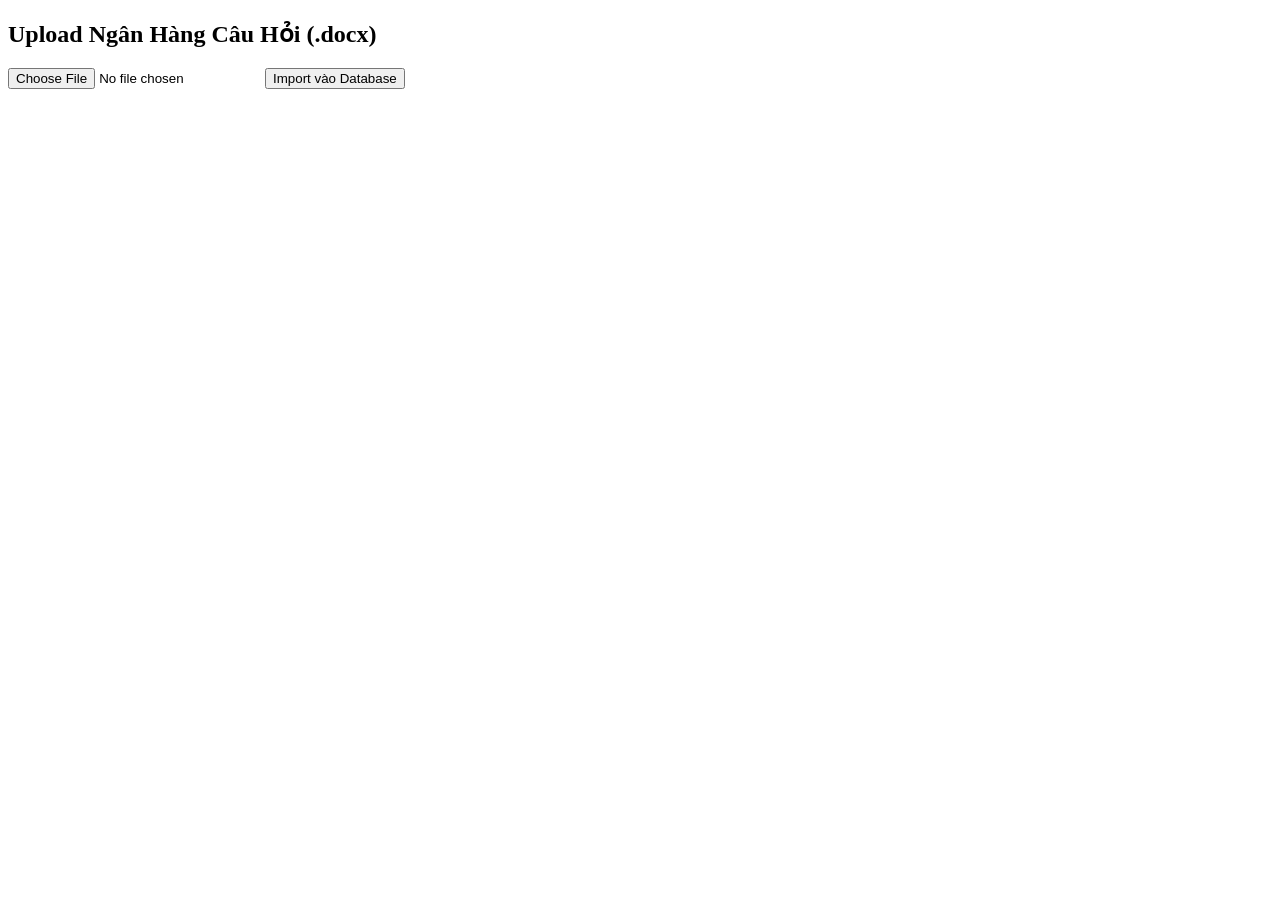
==== admin.html @ 396b7f49 "Create admin.html" ====
<!DOCTYPE html>
<html>
<head><title>Admin - Upload Đề Thi</title></head>
<body>
    <h2>Upload Ngân Hàng Câu Hỏi (.docx)</h2>
    <input type="file" id="wordFile" accept=".docx">
    <button onclick="uploadFile()">Import vào Database</button>
    <p id="status"></p>

    <script>
        function uploadFile() {
            let file = document.getElementById('wordFile').files[0];
            if (!file) { alert("Vui lòng chọn file Word!"); return; }

            let formData = new FormData();
            formData.append("word_file", file);

            document.getElementById('status').innerText = "Đang xử lý...";

            // Nhớ thay bằng tên miền Viettel của bạn
            fetch("https://domain-cua-ban.com/api/api_upload.php", {
                method: "POST",
                body: formData
            })
            .then(res => res.json())
            .then(data => {
                document.getElementById('status').innerText = data.message;
            });
        }
    </script>
</body>
</html>
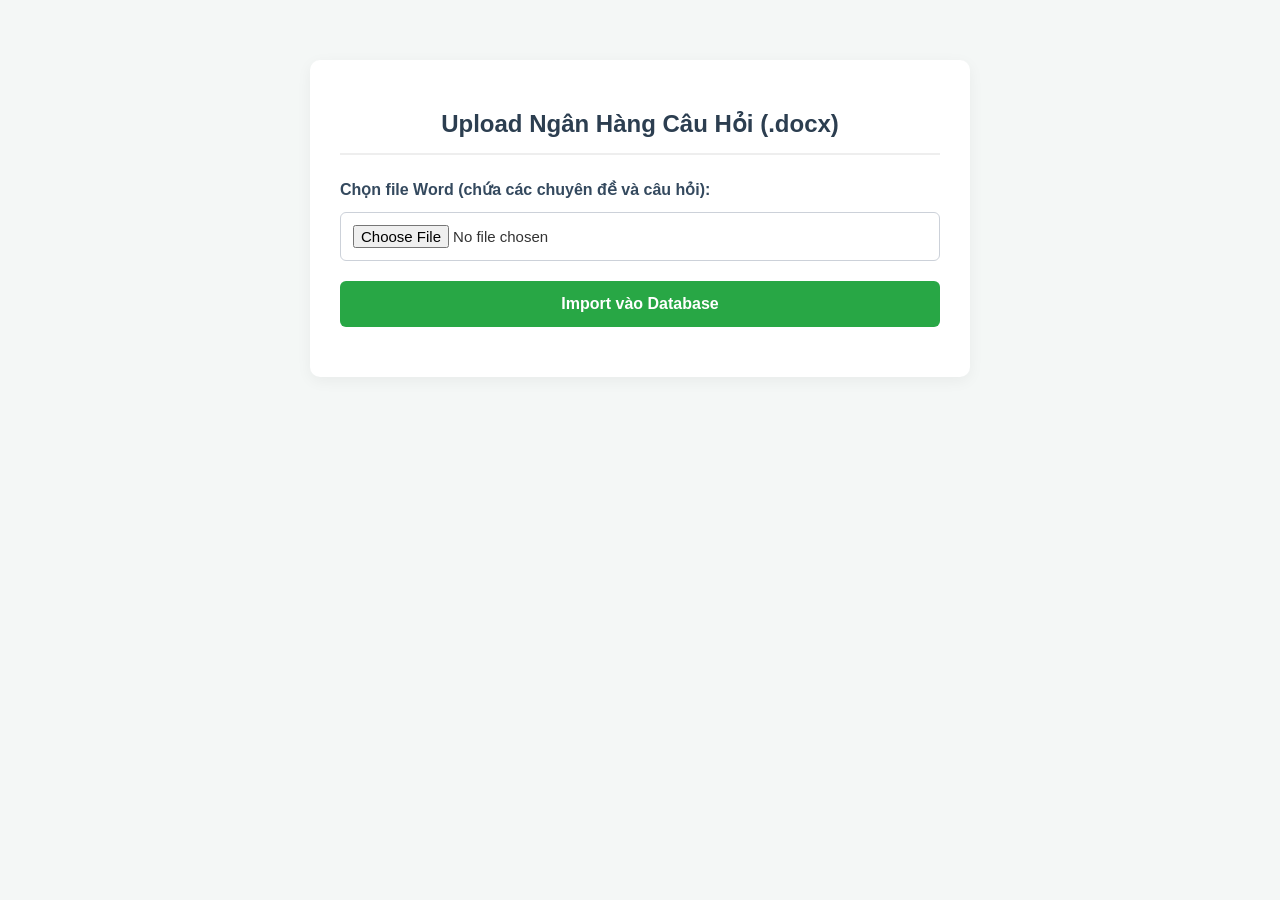
==== commit a2723b3a: "Update admin.html" ====
--- a/admin.html
+++ b/admin.html
@@ -1,12 +1,24 @@
 <!DOCTYPE html>
-<html>
-<head><title>Admin - Upload Đề Thi</title></head>
+<html lang="vi">
+<head>
+    <meta charset="UTF-8">
+    <title>Admin - Upload Đề Thi</title>
+    <link rel="stylesheet" href="css/style.css">
+</head>
 <body>
-    <h2>Upload Ngân Hàng Câu Hỏi (.docx)</h2>
-    <input type="file" id="wordFile" accept=".docx">
-    <button onclick="uploadFile()">Import vào Database</button>
-    <p id="status"></p>
+    <div class="container" style="max-width: 600px; margin-top: 40px;">
+        <h2>Upload Ngân Hàng Câu Hỏi (.docx)</h2>
+        
+        <div class="form-group">
+            <label>Chọn file Word (chứa các chuyên đề và câu hỏi):</label>
+            <input type="file" id="wordFile" accept=".docx">
+        </div>
+        
+        <button onclick="uploadFile()" class="btn-success">Import vào Database</button>
+        <p id="status"></p>
+    </div>
 
+    <!-- Script gọi thẳng lên API Viettel -->
     <script>
         function uploadFile() {
             let file = document.getElementById('wordFile').files[0];
@@ -15,16 +27,19 @@
             let formData = new FormData();
             formData.append("word_file", file);
 
-            document.getElementById('status').innerText = "Đang xử lý...";
+            document.getElementById('status').innerText = "Đang xử lý dữ liệu... Vui lòng chờ!";
 
-            // Nhớ thay bằng tên miền Viettel của bạn
-            fetch("https://domain-cua-ban.com/api/api_upload.php", {
+            // Thay bằng domain Viettel của bạn
+            fetch("https://domain-cua-ban.com/api_tracnghiem/api_upload.php", {
                 method: "POST",
                 body: formData
             })
             .then(res => res.json())
             .then(data => {
                 document.getElementById('status').innerText = data.message;
+            })
+            .catch(error => {
+                document.getElementById('status').innerText = "Lỗi kết nối tới Server!";
             });
         }
     </script>
--- a/css/style.css
+++ b/css/style.css
@@ -0,0 +1,27 @@
+/* --- THIẾT LẬP CHUNG --- */
+body { font-family: 'Segoe UI', Tahoma, Geneva, Verdana, sans-serif; background: #f4f7f6; color: #333; padding: 20px; margin: 0; }
+.container { max-width: 800px; margin: 0 auto; background: #ffffff; padding: 30px; border-radius: 10px; box-shadow: 0 4px 15px rgba(0,0,0,0.05); }
+.hidden { display: none; }
+h2 { color: #2c3e50; text-align: center; margin-bottom: 25px; border-bottom: 2px solid #eee; padding-bottom: 15px; }
+
+/* --- FORM GHI DANH & NÚT BẤM --- */
+.form-group { margin-bottom: 20px; }
+.form-group label { display: block; font-weight: 600; margin-bottom: 8px; color: #34495e; }
+input[type="text"], input[type="number"], input[type="file"] { width: 100%; padding: 12px; margin-top: 5px; box-sizing: border-box; border: 1px solid #ccd1d9; border-radius: 6px; font-size: 15px; transition: border-color 0.3s; }
+input:focus { border-color: #3498db; outline: none; }
+button { background: #007bff; color: white; border: none; padding: 14px 20px; cursor: pointer; width: 100%; font-size: 16px; font-weight: bold; border-radius: 6px; transition: background 0.3s; }
+button:hover { background: #0056b3; }
+button.btn-success { background: #28a745; }
+button.btn-success:hover { background: #218838; }
+
+/* --- GIAO DIỆN BÀI THI DẠNG BẢNG --- */
+.timer { font-size: 24px; color: #e74c3c; font-weight: bold; text-align: right; background: #fadbd8; display: inline-block; padding: 5px 15px; border-radius: 5px; float: right; margin-bottom: 15px; }
+.question-box { background: #ffffff; border: 1px solid #ccd1d9; border-radius: 8px; overflow: hidden; margin-bottom: 25px; box-shadow: 0 2px 5px rgba(0,0,0,0.05); clear: both; }
+.question-title { background: #f1f5f9; padding: 15px 20px; font-size: 17px; font-weight: bold; color: #1e293b; border-bottom: 1px solid #ccd1d9; line-height: 1.5; }
+.options { display: flex; flex-direction: column; }
+.options label.option-row { display: flex; justify-content: space-between; align-items: center; padding: 14px 20px; margin: 0; cursor: pointer; background: #ffffff; border-bottom: 1px solid #e2e8f0; transition: background 0.2s; }
+.options label.option-row:last-child { border-bottom: none; }
+.options label.option-row:hover { background: #f8fafc; }
+.option-text { flex: 1; padding-right: 20px; font-size: 16px; color: #334155; }
+.options input[type="radio"] { width: 20px; height: 20px; margin: 0; cursor: pointer; accent-color: #007bff; }
+#status { margin-top: 20px; font-weight: bold; text-align: center; color: #17a2b8; font-size: 16px; }
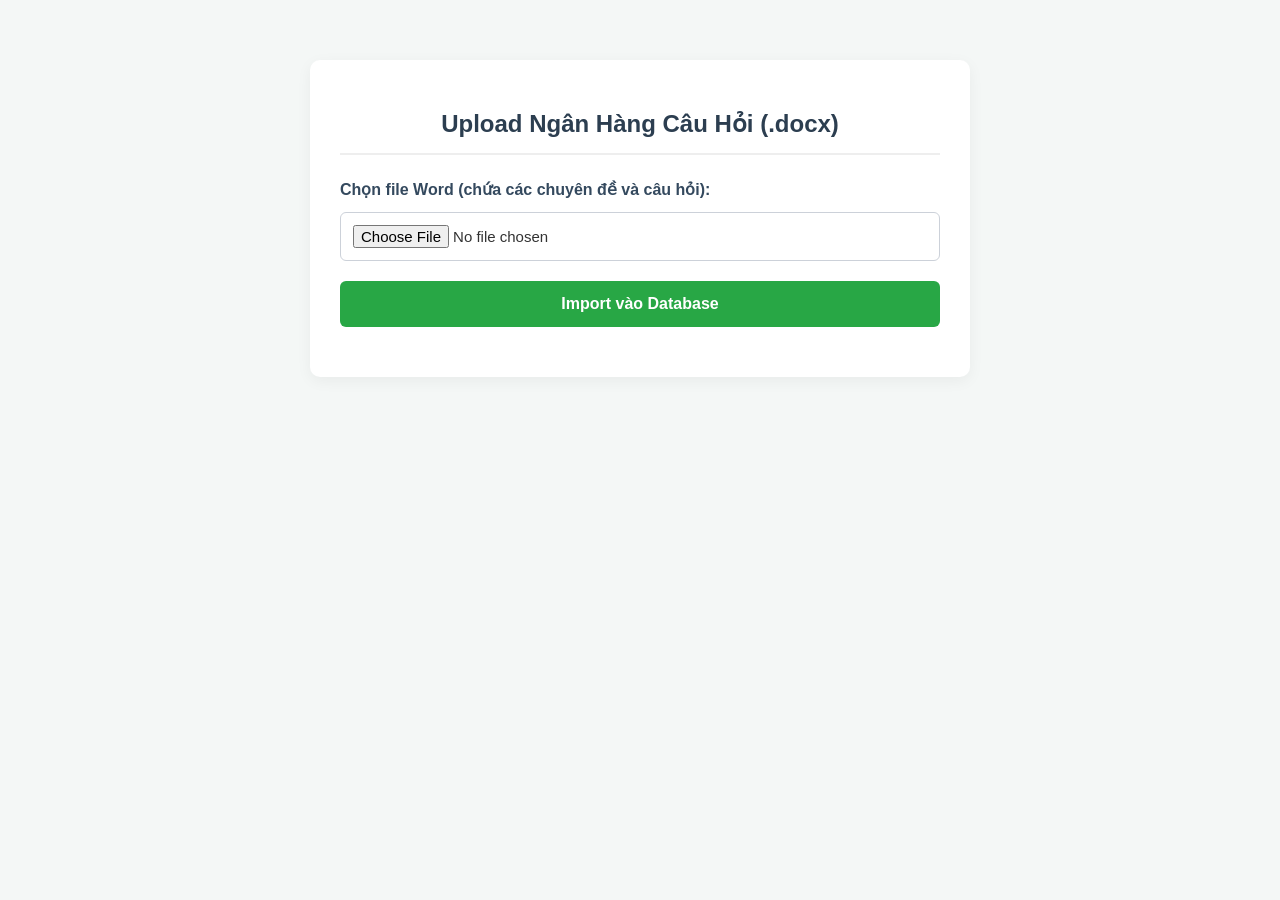
==== commit c16aa34e: "Update admin.html" ====
--- a/admin.html
+++ b/admin.html
@@ -30,7 +30,7 @@
             document.getElementById('status').innerText = "Đang xử lý dữ liệu... Vui lòng chờ!";
 
             // Thay bằng domain Viettel của bạn
-            fetch("https://domain-cua-ban.com/api_tracnghiem/api_upload.php", {
+            fetch("https://xabinhhung.gov.vn/api_tracnghiem/api_upload.php", {
                 method: "POST",
                 body: formData
             })
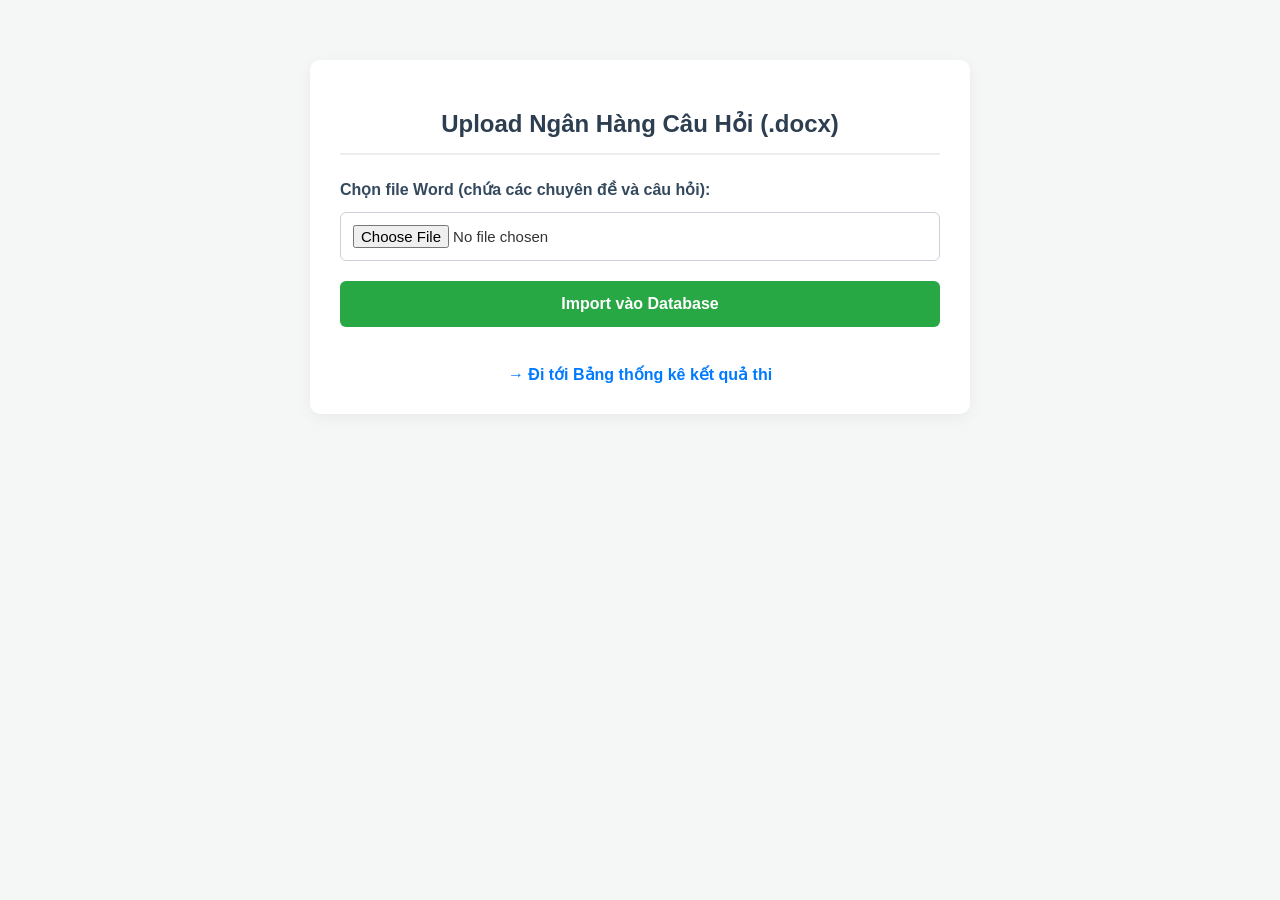
==== commit 8c14c477: "Update admin.html" ====
--- a/admin.html
+++ b/admin.html
@@ -16,6 +16,10 @@
         
         <button onclick="uploadFile()" class="btn-success">Import vào Database</button>
         <p id="status"></p>
+        <br>
+        <a href="ketqua.html" style="display: block; text-align: center; color: #007bff; text-decoration: none; font-weight: bold;">
+        &rarr; Đi tới Bảng thống kê kết quả thi
+        </a>
     </div>
 
     <!-- Script gọi thẳng lên API Viettel -->
